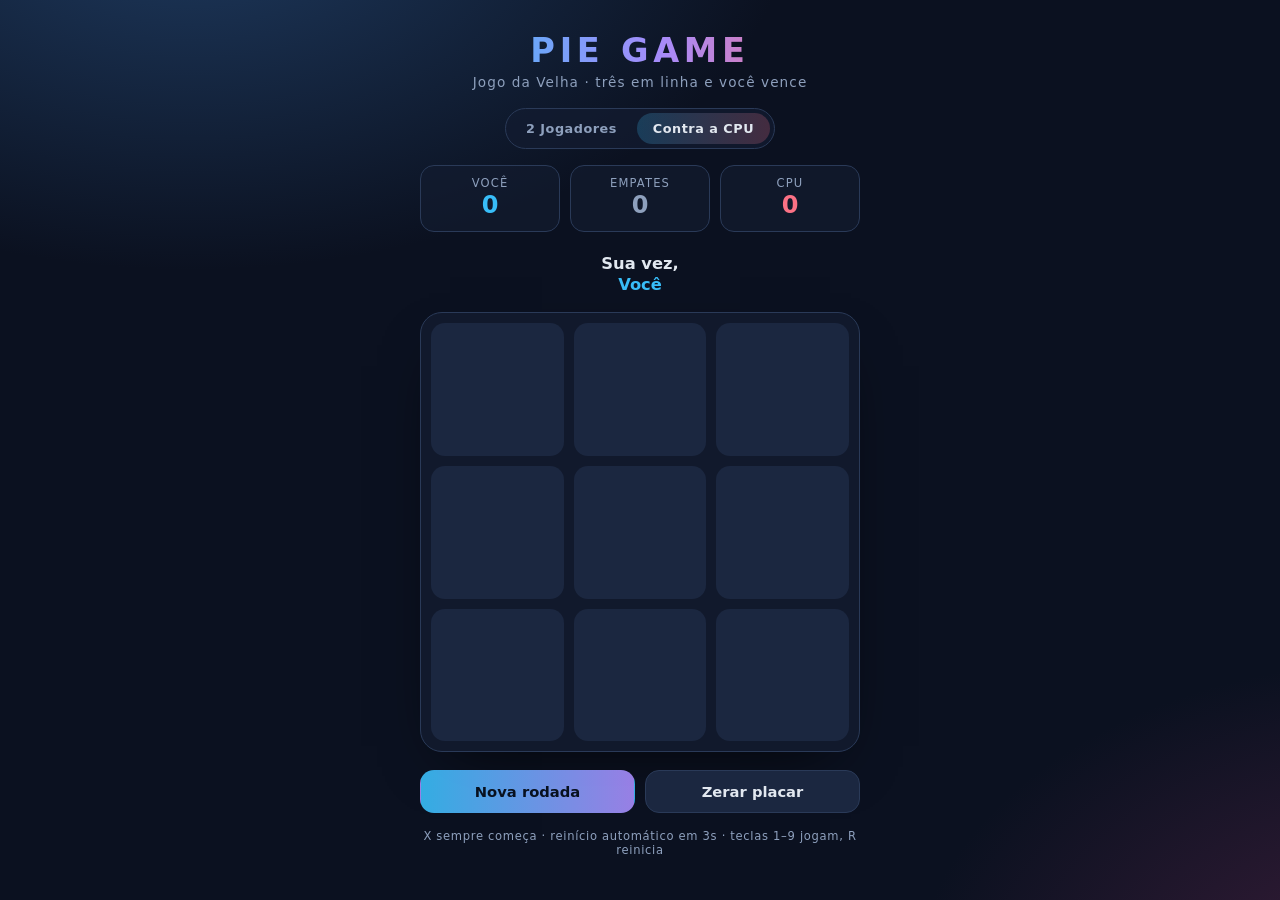
==== index.html @ 0608d276 "Adiciona Pie Game: jogo da velha continuo contra a CPU" ====
<!DOCTYPE html>
<html lang="pt-BR">
<head>
<meta charset="UTF-8" />
<meta name="viewport" content="width=device-width, initial-scale=1, viewport-fit=cover" />
<meta name="theme-color" content="#0f172a" />
<title>Pie Game · Jogo da Velha</title>
<style>
  :root {
    --bg: #0b1120;
    --board: #131c31;
    --cell: #1b2740;
    --cell-hover: #23324f;
    --x: #38bdf8;
    --o: #fb7185;
    --text: #e2e8f0;
    --muted: #8ea0bd;
    --line: #2a3a58;
    --win: #fbbf24;
  }

  * { box-sizing: border-box; }

  html, body {
    margin: 0;
    min-height: 100%;
  }

  body {
    min-height: 100dvh;
    display: flex;
    align-items: center;
    justify-content: center;
    padding: 24px 16px;
    font-family: "Segoe UI", system-ui, -apple-system, Roboto, sans-serif;
    color: var(--text);
    background:
      radial-gradient(1000px 600px at 15% -10%, #1e3a5f 0%, transparent 60%),
      radial-gradient(900px 600px at 110% 110%, #3b1d3a 0%, transparent 55%),
      var(--bg);
  }

  .game {
    width: 100%;
    max-width: 440px;
    text-align: center;
  }

  h1 {
    margin: 0 0 4px;
    font-size: clamp(1.6rem, 6vw, 2.1rem);
    letter-spacing: 0.14em;
    text-transform: uppercase;
    font-weight: 700;
    background: linear-gradient(90deg, var(--x), #a78bfa 55%, var(--o));
    -webkit-background-clip: text;
    background-clip: text;
    color: transparent;
  }

  .subtitle {
    margin: 0 0 18px;
    font-size: 0.85rem;
    color: var(--muted);
    letter-spacing: 0.08em;
  }

  .mode {
    display: inline-flex;
    gap: 4px;
    padding: 4px;
    margin-bottom: 16px;
    border: 1px solid var(--line);
    border-radius: 999px;
    background: rgba(19, 28, 49, 0.7);
  }

  .mode button {
    border: 0;
    padding: 8px 16px;
    border-radius: 999px;
    background: transparent;
    color: var(--muted);
    font: inherit;
    font-size: 0.8rem;
    font-weight: 600;
    letter-spacing: 0.04em;
    cursor: pointer;
    transition: background 0.2s, color 0.2s;
  }

  .mode button[aria-pressed="true"] {
    background: linear-gradient(90deg, rgba(56, 189, 248, 0.22), rgba(251, 113, 133, 0.22));
    color: var(--text);
  }

  .scoreboard {
    display: grid;
    grid-template-columns: repeat(3, 1fr);
    gap: 10px;
    margin-bottom: 16px;
  }

  .score {
    padding: 10px 8px;
    border: 1px solid var(--line);
    border-radius: 14px;
    background: rgba(19, 28, 49, 0.65);
  }

  .score span {
    display: block;
  }

  .score .label {
    font-size: 0.72rem;
    text-transform: uppercase;
    letter-spacing: 0.1em;
    color: var(--muted);
  }

  .score .value {
    font-size: 1.5rem;
    font-weight: 700;
    line-height: 1.3;
  }

  #scoreX .value { color: var(--x); }
  #scoreO .value { color: var(--o); }
  #scoreDraw .value { color: var(--muted); }

  .status {
    min-height: 3.2em;
    margin: 0 0 12px;
    font-size: 1.02rem;
    font-weight: 600;
    display: flex;
    flex-direction: column;
    align-items: center;
    justify-content: center;
    gap: 2px;
  }

  .status .player-x { color: var(--x); }
  .status .player-o { color: var(--o); }

  .status .restart {
    font-size: 0.74rem;
    font-weight: 500;
    letter-spacing: 0.08em;
    color: var(--muted);
  }

  .board {
    display: grid;
    grid-template-columns: repeat(3, 1fr);
    gap: 10px;
    padding: 10px;
    border: 1px solid var(--line);
    border-radius: 22px;
    background: rgba(19, 28, 49, 0.75);
    box-shadow: 0 24px 60px -30px rgba(0, 0, 0, 0.9);
    margin-bottom: 18px;
  }

  .cell {
    position: relative;
    aspect-ratio: 1;
    border: 0;
    padding: 0;
    border-radius: 14px;
    background: var(--cell);
    color: var(--text);
    font: inherit;
    font-size: clamp(2.2rem, 13vw, 3.4rem);
    font-weight: 700;
    line-height: 1;
    cursor: pointer;
    transition: background 0.15s, transform 0.1s;
    -webkit-tap-highlight-color: transparent;
  }

  @media (hover: hover) {
    .cell:not(.taken):not(:disabled):hover { background: var(--cell-hover); }
  }

  .cell:not(:disabled):active { transform: scale(0.96); }
  .cell:disabled { cursor: default; }

  .cell.x { color: var(--x); text-shadow: 0 0 22px rgba(56, 189, 248, 0.45); }
  .cell.o { color: var(--o); text-shadow: 0 0 22px rgba(251, 113, 133, 0.45); }

  .cell.win {
    background: rgba(251, 191, 36, 0.16);
    box-shadow: inset 0 0 0 2px rgba(251, 191, 36, 0.75);
    animation: pulse 1.1s ease-in-out infinite alternate;
  }

  .cell .mark {
    display: inline-block;
    animation: pop 0.18s ease-out;
  }

  @keyframes pop {
    from { transform: scale(0.5); opacity: 0; }
    to { transform: scale(1); opacity: 1; }
  }

  @keyframes pulse {
    from { box-shadow: inset 0 0 0 2px rgba(251, 191, 36, 0.45); }
    to { box-shadow: inset 0 0 0 2px rgba(251, 191, 36, 0.95); }
  }

  .actions {
    display: flex;
    gap: 10px;
  }

  .btn {
    flex: 1;
    border: 1px solid var(--line);
    padding: 12px 16px;
    border-radius: 14px;
    background: var(--cell);
    color: var(--text);
    font: inherit;
    font-size: 0.92rem;
    font-weight: 600;
    cursor: pointer;
    transition: background 0.15s, border-color 0.15s, transform 0.1s;
    -webkit-tap-highlight-color: transparent;
  }

  .btn:hover { background: var(--cell-hover); }
  .btn:active { transform: scale(0.98); }

  .btn.primary {
    background: linear-gradient(90deg, rgba(56, 189, 248, 0.9), rgba(167, 139, 250, 0.9));
    border-color: transparent;
    color: #08111f;
  }

  .btn.primary:hover { filter: brightness(1.08); }

  .footer {
    margin-top: 16px;
    font-size: 0.72rem;
    color: var(--muted);
    letter-spacing: 0.06em;
  }

  @media (prefers-reduced-motion: reduce) {
    *, *::before, *::after { animation: none !important; transition: none !important; }
  }
</style>
</head>
<body>
<main class="game">
  <h1>Pie Game</h1>
  <p class="subtitle">Jogo da Velha · três em linha e você vence</p>

  <div class="mode" role="group" aria-label="Modo de jogo">
    <button type="button" id="modePvp" aria-pressed="false">2 Jogadores</button>
    <button type="button" id="modeCpu" aria-pressed="true">Contra a CPU</button>
  </div>

  <div class="scoreboard">
    <div class="score" id="scoreX">
      <span class="label" id="labelX">Você</span>
      <span class="value" id="winsX">0</span>
    </div>
    <div class="score" id="scoreDraw">
      <span class="label">Empates</span>
      <span class="value" id="draws">0</span>
    </div>
    <div class="score" id="scoreO">
      <span class="label" id="labelO">O</span>
      <span class="value" id="winsO">0</span>
    </div>
  </div>

  <p class="status" id="status" aria-live="polite"></p>

  <div class="board" id="board" role="grid" aria-label="Tabuleiro do jogo da velha"></div>

  <div class="actions">
    <button type="button" class="btn primary" id="newRound">Nova rodada</button>
    <button type="button" class="btn" id="resetScore">Zerar placar</button>
  </div>

  <p class="footer">X sempre começa · reinício automático em 3s · teclas 1–9 jogam, R reinicia</p>
</main>

<script>
(() => {
  "use strict";

  const LINES = [
    [0, 1, 2], [3, 4, 5], [6, 7, 8],
    [0, 3, 6], [1, 4, 7], [2, 5, 8],
    [0, 4, 8], [2, 4, 6]
  ];

  const boardEl = document.getElementById("board");
  const statusEl = document.getElementById("status");
  const modePvpBtn = document.getElementById("modePvp");
  const modeCpuBtn = document.getElementById("modeCpu");
  const newRoundBtn = document.getElementById("newRound");
  const resetScoreBtn = document.getElementById("resetScore");
  const winsXEl = document.getElementById("winsX");
  const winsOEl = document.getElementById("winsO");
  const drawsEl = document.getElementById("draws");
  const labelXEl = document.getElementById("labelX");
  const labelOEl = document.getElementById("labelO");

  const cells = [];

  const RESTART_MS = 3000;

  let cpuTimer = null;
  let restartTimer = null;
  let restartInterval = null;
  let restartEnd = 0;

  const state = {
    board: Array(9).fill(""),
    turn: "X",
    over: false,
    mode: "cpu", // "pvp" | "cpu"
    scores: { X: 0, O: 0, draw: 0 }
  };

  for (let i = 0; i < 9; i++) {
    const cell = document.createElement("button");
    cell.type = "button";
    cell.className = "cell";
    cell.dataset.index = String(i);
    cell.setAttribute("role", "gridcell");
    cell.setAttribute("aria-label", `Casa ${i + 1}: vazia`);
    cell.addEventListener("click", () => handleCellClick(i));
    boardEl.appendChild(cell);
    cells.push(cell);
  }

  function playerName(player) {
    if (state.mode === "cpu") return player === "O" ? "CPU" : "Você";
    return player;
  }

  function setStatus(html) {
    statusEl.innerHTML = html;
  }

  function playerTag(player) {
    return `<span class="player-${player.toLowerCase()}">${playerName(player)}</span>`;
  }

  function updateStatus() {
    if (state.over) return;
    if (state.mode === "cpu") {
      setStatus(state.turn === "X" ? `Sua vez, ${playerTag("X")}` : "Vez da CPU pensando…");
    } else {
      setStatus(`Vez de ${playerTag(state.turn)}`);
    }
  }

  function renderScores() {
    winsXEl.textContent = String(state.scores.X);
    winsOEl.textContent = String(state.scores.O);
    drawsEl.textContent = String(state.scores.draw);
    labelXEl.textContent = state.mode === "cpu" ? "Você" : "X";
    labelOEl.textContent = state.mode === "cpu" ? "CPU" : "O";
  }

  function render() {
    cells.forEach((cell, i) => {
      const mark = state.board[i];
      cell.classList.toggle("taken", Boolean(mark));
      cell.classList.toggle("x", mark === "X");
      cell.classList.toggle("o", mark === "O");
      const label = mark ? `Casa ${i + 1}: ${playerName(mark)}` : `Casa ${i + 1}: vazia`;
      cell.setAttribute("aria-label", label);
      cell.disabled = state.over || Boolean(mark) || isCpuThinking();

      if (mark) {
        if (cell.dataset.shown !== mark) {
          cell.innerHTML = "";
          const span = document.createElement("span");
          span.className = "mark";
          span.textContent = mark;
          cell.appendChild(span);
          cell.dataset.shown = mark;
        }
      } else if (cell.dataset.shown) {
        cell.innerHTML = "";
        delete cell.dataset.shown;
      }
    });
  }

  function isCpuThinking() {
    return state.mode === "cpu" && state.turn === "O" && !state.over;
  }

  function winnerOf(board) {
    for (const line of LINES) {
      const [a, b, c] = line;
      if (board[a] && board[a] === board[b] && board[a] === board[c]) {
        return { player: board[a], line };
      }
    }
    return null;
  }

  function emptyIndices(board) {
    const out = [];
    for (let i = 0; i < 9; i++) if (!board[i]) out.push(i);
    return out;
  }

  function cancelRestart() {
    if (restartTimer !== null) {
      clearTimeout(restartTimer);
      restartTimer = null;
    }
    if (restartInterval !== null) {
      clearInterval(restartInterval);
      restartInterval = null;
    }
  }

  // Mostra o resultado e já agenda a próxima rodada (jogo contínuo).
  function scheduleRestart(message) {
    cancelRestart();
    restartEnd = Date.now() + RESTART_MS;

    const tick = () => {
      const secondsLeft = Math.max(1, Math.ceil((restartEnd - Date.now()) / 1000));
      setStatus(`${message}<span class="restart">Nova rodada em ${secondsLeft}s</span>`);
    };

    tick();
    restartInterval = setInterval(tick, 150);
    restartTimer = setTimeout(() => {
      cancelRestart();
      newRound();
    }, RESTART_MS);
  }

  function finish(result) {
    state.over = true;
    render();

    let message;

    if (result.player) {
      state.scores[result.player]++;
      renderScores();
      result.line.forEach((i) => cells[i].classList.add("win"));

      if (state.mode === "cpu") {
        message = result.player === "X"
          ? "Você ganhou! 🎉"
          : "Você perdeu! 🤖";
      } else {
        message = `${playerTag(result.player)} ganhou! 🎉`;
      }
    } else {
      state.scores.draw++;
      renderScores();
      message = "Empate! Deu velha.";
    }

    scheduleRestart(message);
  }

  function place(index) {
    state.board[index] = state.turn;
    const result = winnerOf(state.board);
    const remaining = emptyIndices(state.board).length;

    state.turn = state.turn === "X" ? "O" : "X";
    render();

    if (result) {
      finish(result);
      return;
    }
    if (remaining === 0) {
      finish({ player: null, line: [] });
      return;
    }

    updateStatus();

    if (state.mode === "cpu" && state.turn === "O") {
      cpuTimer = setTimeout(cpuMove, 420);
    }
  }

  function handleCellClick(index) {
    if (state.over || state.board[index]) return;
    if (state.mode === "cpu" && state.turn === "O") return;
    place(index);
  }

  // Minimax puro é suficiente para 9 casas: a CPU joga sempre o melhor lance.
  function minimax(board, player) {
    const result = winnerOf(board);
    if (result) return { score: result.player === "O" ? 10 : -10 };
    if (emptyIndices(board).length === 0) return { score: 0 };

    const maximizing = player === "O";
    let best = { score: maximizing ? -Infinity : Infinity, index: -1 };

    for (const index of emptyIndices(board)) {
      board[index] = player;
      const score = minimax(board, player === "O" ? "X" : "O").score;
      board[index] = "";

      if (maximizing ? score > best.score : score < best.score) {
        best = { score, index };
      }
    }
    return best;
  }

  function cpuMove() {
    cpuTimer = null;
    if (state.over || state.turn !== "O") return;
    const choice = minimax(state.board.slice(), "O");
    const index = choice.index === -1
      ? emptyIndices(state.board)[0]
      : choice.index;
    place(index);
  }

  function clearWins() {
    cells.forEach((cell) => cell.classList.remove("win"));
  }

  function newRound() {
    cancelRestart();
    if (cpuTimer !== null) {
      clearTimeout(cpuTimer);
      cpuTimer = null;
    }
    state.board = Array(9).fill("");
    state.turn = "X";
    state.over = false;
    clearWins();
    cells.forEach((cell) => {
      cell.disabled = false;
      cell.classList.remove("win", "x", "o", "taken");
      cell.innerHTML = "";
      delete cell.dataset.shown;
    });
    render();
    updateStatus();
  }

  function setMode(mode) {
    if (state.mode === mode) return;
    state.mode = mode;
    state.scores = { X: 0, O: 0, draw: 0 };
    modePvpBtn.setAttribute("aria-pressed", String(mode === "pvp"));
    modeCpuBtn.setAttribute("aria-pressed", String(mode === "cpu"));
    renderScores();
    newRound();
  }

  modePvpBtn.addEventListener("click", () => setMode("pvp"));
  modeCpuBtn.addEventListener("click", () => setMode("cpu"));
  newRoundBtn.addEventListener("click", newRound);
  resetScoreBtn.addEventListener("click", () => {
    state.scores = { X: 0, O: 0, draw: 0 };
    renderScores();
    newRound();
  });

  window.addEventListener("keydown", (event) => {
    if (event.key === "r" || event.key === "R") newRound();
    const n = Number(event.key);
    if (n >= 1 && n <= 9) {
      const cell = cells[n - 1];
      if (!cell.disabled) cell.click();
    }
  });

  renderScores();
  newRound();
})();
</script>
</body>
</html>
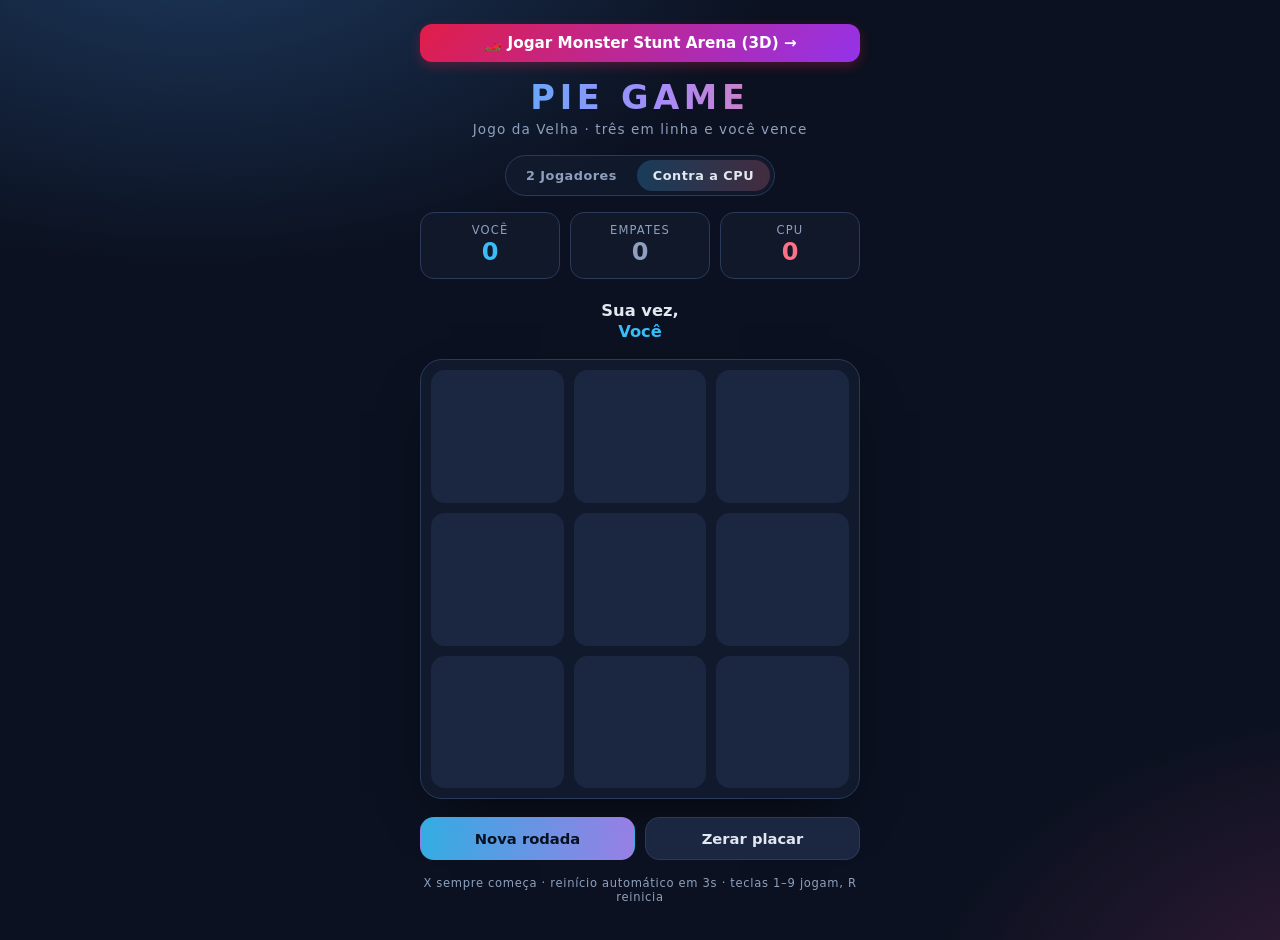
==== commit 6c32b78d: "Adiciona protótipo space-game (estilo No Man's Sky) e atualiza projeto" ====
--- a/index.html
+++ b/index.html
@@ -256,6 +256,9 @@
 </head>
 <body>
 <main class="game">
+  <div style="margin-bottom: 16px;">
+    <a href="./monsterstunt/" style="display: block; padding: 10px 16px; background: linear-gradient(135deg, #e11d48, #9333ea); color: #fff; text-decoration: none; border-radius: 12px; font-weight: bold; font-size: 0.95rem; box-shadow: 0 4px 12px rgba(225,29,72,0.3);">🏎️ Jogar Monster Stunt Arena (3D) &rarr;</a>
+  </div>
   <h1>Pie Game</h1>
   <p class="subtitle">Jogo da Velha · três em linha e você vence</p>
 
